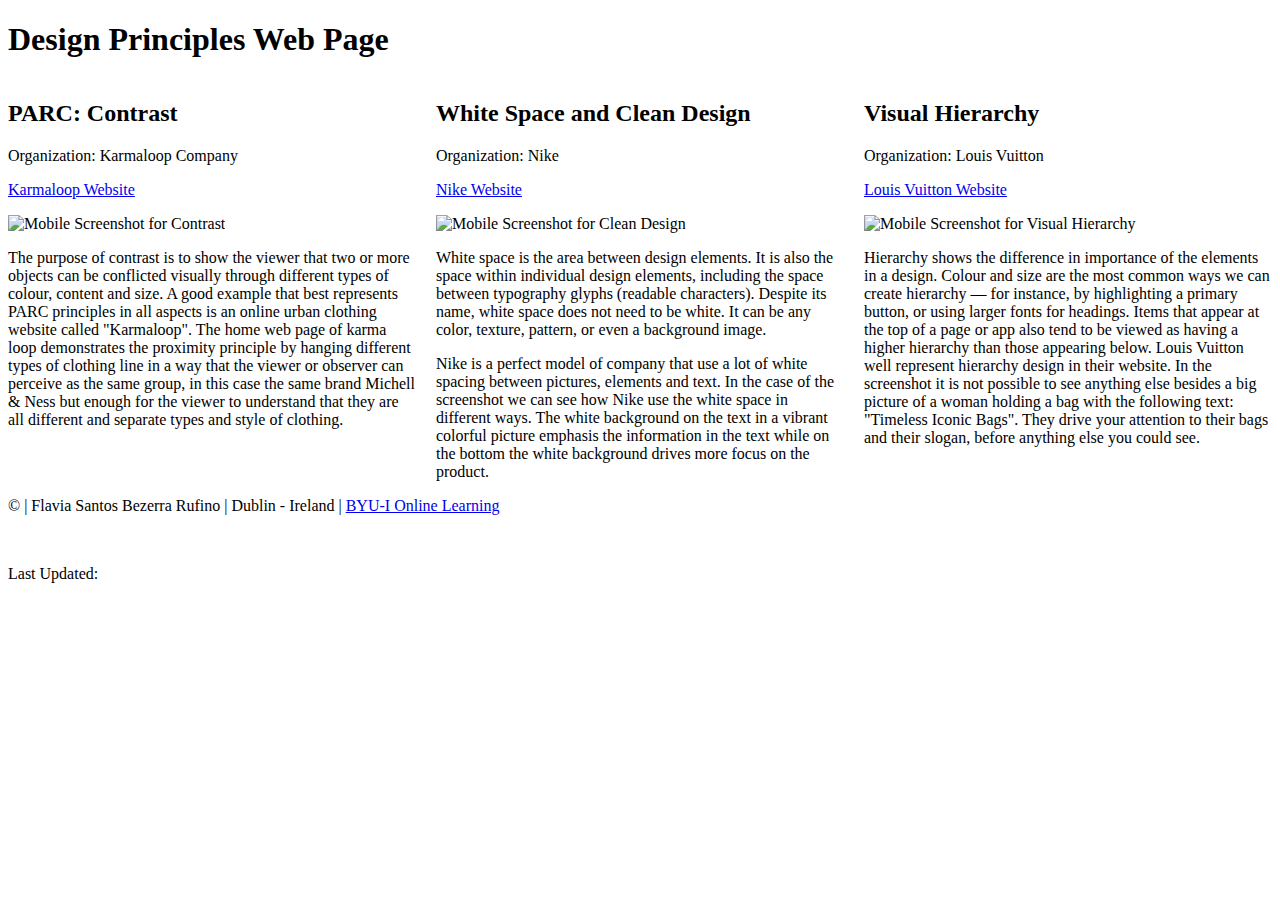
==== lesson2/design-principles.html @ d7d31a0d "favicon added" ====
<!DOCTYPE html>
<html lang="en-US">
<head>
    <meta charset="UTF-8">
    <meta name="viewport" content="width=device-width, initial-scale=1">
    <meta name="description" content="Design Principles Web Page">
    <style>
      .grid-container {
            display: grid;
            grid-template-columns: repeat(3, 1fr);
            gap: 20px;
        }

        .topic {
            padding: 20px;
            background-color: #f2f2f2;
            border: 1px solid #ccc;
            text-align: center;
            font-size: 18px;
        }   
    </style>
    <title>Design Principles Web Page</title>
    <link rel="stylesheet" href="wdd230/lesson2/styles/css">
    <link rel="stylesheet" href="wdd230/lesson2/styles/normalize.css">
    <link rel="stylesheet" href="wdd230/lesson2/styles/medium.css">
    <link rel="stylesheet" href="wdd230/lesson2/styles/base.css">
    <link rel="stylesheet" href="wdd230/lesson2/styles/small.css">
</head>
<body>
    <header>
        <h1>Design Principles Web Page</h1>
    </header>
    <main>
        <div class="grid-container">
<div class="card">
    <h2>PARC: Contrast</h2>
    <p>Organization: Karmaloop Company</p>
    <p><a href="https://www.karmaloop.com" target="_blank">Karmaloop Website</a></p>
    <img src="wdd230\lesson2\images\karmaloop_contrast.jpg" alt="Mobile Screenshot for Contrast">
    <p>The purpose of contrast is to show the viewer that two or more objects can be conflicted visually through different types of colour, content and size.
       A good example that best represents PARC principles in all aspects is an online urban clothing website called "Karmaloop".
       The home web page of karma loop demonstrates the proximity principle by hanging different types of clothing line in a way that the viewer or observer can perceive as the same group, in this case the same brand Michell & Ness but enough for the viewer to understand that they are all different and separate types and style of clothing.
    </p>
</div>

<div class="card">
    <h2>White Space and Clean Design</h2>
    <p>Organization: Nike</p>
    <p><a href="https://www.nike.com/ie" target="_blank">Nike Website</a></p>
    <img src="wdd230\lesson2\images\nike_white_space.jpg" alt="Mobile Screenshot for Clean Design">
    <p>White space is the area between design elements. It is also the space within individual design elements, including the space between typography glyphs (readable characters). Despite its name, white space does not need to be white. It can be any color, texture, pattern, or even a background image.</p>
       Nike is a perfect model of company that use a lot of white spacing between pictures, elements and text.
       In the case of the screenshot we can see how Nike use the white space in different ways. The white background on the text in a vibrant colorful picture emphasis the information in the text while on the bottom the white background drives more focus on the product.
</div>

<div class="card">
    <h2>Visual Hierarchy</h2>
    <p>Organization: Louis Vuitton</p>
    <p><a href="https://en.louisvuitton.com/" target="_blank">Louis Vuitton Website</a></p>
    <img src="wdd230\lesson2\images\louis_vuitton_hierarchy.jpg" alt="Mobile Screenshot for Visual Hierarchy">
    <p>Hierarchy shows the difference in importance of the elements in a design. Colour and size are the most common ways we can create hierarchy — for instance, by highlighting a primary button, or using larger fonts for headings. Items that appear at the top of a page or app also tend to be viewed as having a higher hierarchy than those appearing below.
       Louis Vuitton well represent hierarchy design in their website. In the screenshot it is not possible to see anything else besides a big picture of a woman holding a bag with the following text: "Timeless Iconic Bags". They drive your attention to their bags and their slogan, before anything else you could see.  
    </p>
</div>
        
    </main>
    <footer>
        <p>&copy; <span id="year"></span> | Flavia Santos Bezerra Rufino | Dublin - Ireland | <a href="http://www.byui.edu/online/" target="_blank">BYU-I Online Learning</a></p><br>
        <p class="LastModified">Last Updated: <span id="updated"></span></p>
        <script src="scripts/getdates.js"></script>
    </footer>
</body>
</html>
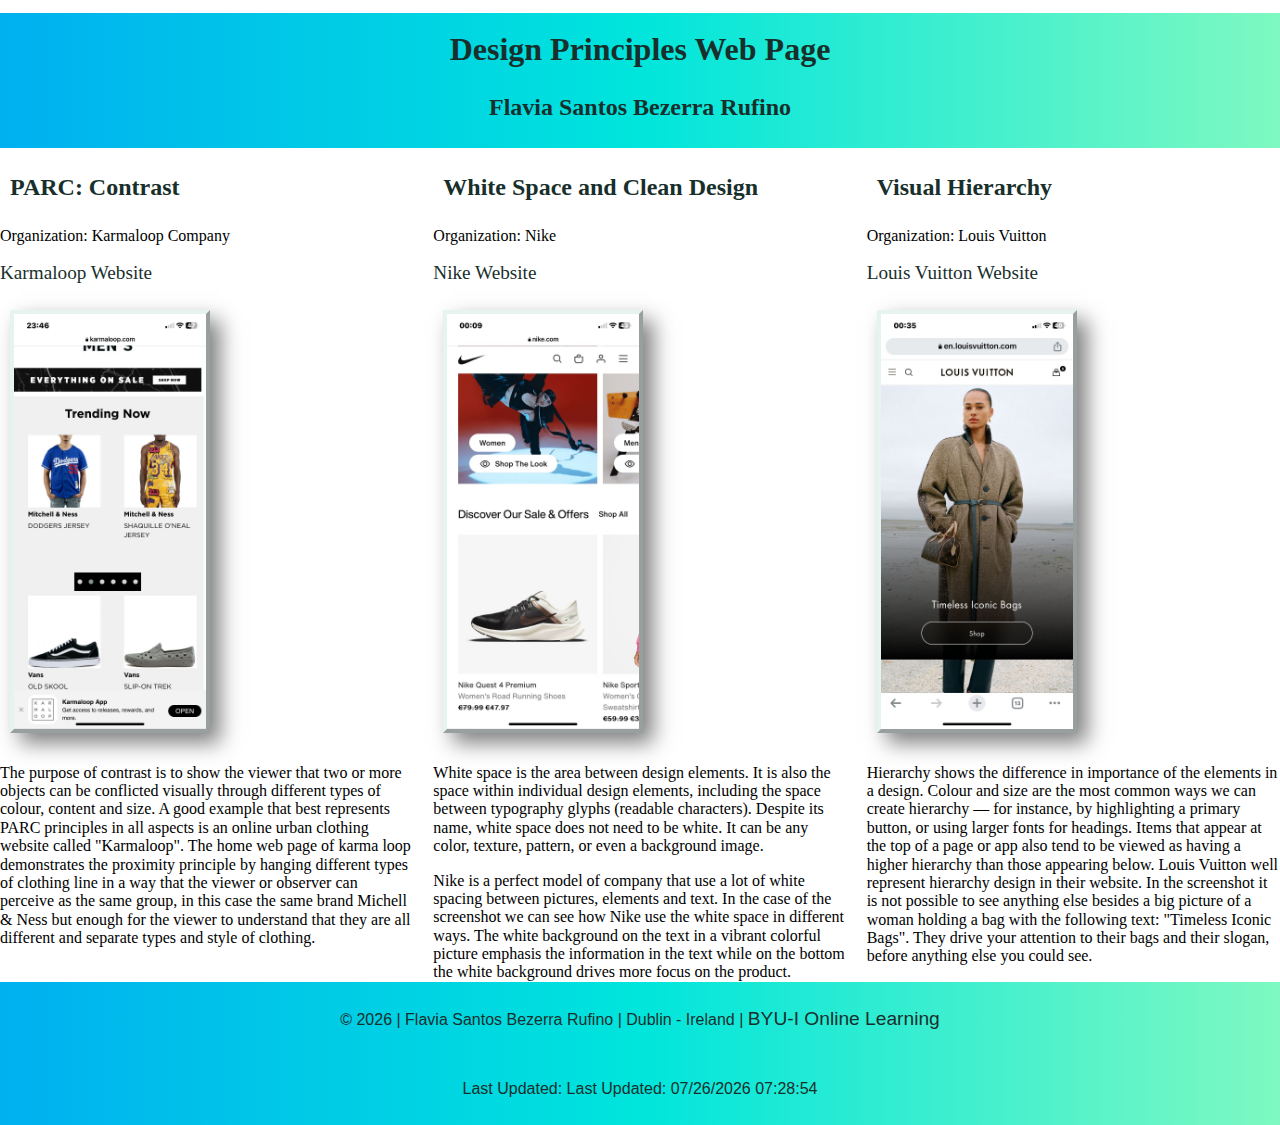
==== commit 93c5f7f2: "up" ====
--- a/lesson2/design-principles.html
+++ b/lesson2/design-principles.html
@@ -5,30 +5,34 @@
     <meta name="viewport" content="width=device-width, initial-scale=1">
     <meta name="description" content="Design Principles Web Page">
     <style>
-      .grid-container {
-            display: grid;
+        .grid-container {
+            box-sizing: border-box;
+            display: ruby-base-container;
             grid-template-columns: repeat(3, 1fr);
             gap: 20px;
         }
 
         .topic {
             padding: 20px;
-            background-color: #f2f2f2;
-            border: 1px solid #ccc;
+            background-color: #0e0a0a;
+            border: 1px solid #0f0808;
             text-align: center;
             font-size: 18px;
         }   
     </style>
     <title>Design Principles Web Page</title>
-    <link rel="stylesheet" href="wdd230/lesson2/styles/css">
-    <link rel="stylesheet" href="wdd230/lesson2/styles/normalize.css">
-    <link rel="stylesheet" href="wdd230/lesson2/styles/medium.css">
-    <link rel="stylesheet" href="wdd230/lesson2/styles/base.css">
-    <link rel="stylesheet" href="wdd230/lesson2/styles/small.css">
+    <link rel="icon" type="image/x-icon" href="images/favicon.ico">
+    <link rel="stylesheet" href="styles/css.css">
+    <link rel="stylesheet" href="styles/normalize.css">
+    <link rel="stylesheet" href="styles/medium.css">
+    <link rel="stylesheet" href="styles/base.css">
+    <link rel="stylesheet" href="styles/small.css">
+    <link href="https://fonts.googleapis.com/css2?family=Fraunces:wght@400;700&display=swap" rel="stylesheet">
 </head>
 <body>
     <header>
         <h1>Design Principles Web Page</h1>
+        <h2>Flavia Santos Bezerra Rufino</h2>
     </header>
     <main>
         <div class="grid-container">
@@ -36,7 +40,7 @@
     <h2>PARC: Contrast</h2>
     <p>Organization: Karmaloop Company</p>
     <p><a href="https://www.karmaloop.com" target="_blank">Karmaloop Website</a></p>
-    <img src="wdd230\lesson2\images\karmaloop_contrast.jpg" alt="Mobile Screenshot for Contrast">
+    <img src="images/karmaloop_contrast.jpg" alt="Mobile Screenshot for Contrast">
     <p>The purpose of contrast is to show the viewer that two or more objects can be conflicted visually through different types of colour, content and size.
        A good example that best represents PARC principles in all aspects is an online urban clothing website called "Karmaloop".
        The home web page of karma loop demonstrates the proximity principle by hanging different types of clothing line in a way that the viewer or observer can perceive as the same group, in this case the same brand Michell & Ness but enough for the viewer to understand that they are all different and separate types and style of clothing.
@@ -47,7 +51,7 @@
     <h2>White Space and Clean Design</h2>
     <p>Organization: Nike</p>
     <p><a href="https://www.nike.com/ie" target="_blank">Nike Website</a></p>
-    <img src="wdd230\lesson2\images\nike_white_space.jpg" alt="Mobile Screenshot for Clean Design">
+    <img src="images/nike_white_space.jpg" alt="Mobile Screenshot for Clean Design">
     <p>White space is the area between design elements. It is also the space within individual design elements, including the space between typography glyphs (readable characters). Despite its name, white space does not need to be white. It can be any color, texture, pattern, or even a background image.</p>
        Nike is a perfect model of company that use a lot of white spacing between pictures, elements and text.
        In the case of the screenshot we can see how Nike use the white space in different ways. The white background on the text in a vibrant colorful picture emphasis the information in the text while on the bottom the white background drives more focus on the product.
@@ -57,7 +61,7 @@
     <h2>Visual Hierarchy</h2>
     <p>Organization: Louis Vuitton</p>
     <p><a href="https://en.louisvuitton.com/" target="_blank">Louis Vuitton Website</a></p>
-    <img src="wdd230\lesson2\images\louis_vuitton_hierarchy.jpg" alt="Mobile Screenshot for Visual Hierarchy">
+    <img src="images/louis_vuitton_hierarchy.jpg" alt="Mobile Screenshot for Visual Hierarchy">
     <p>Hierarchy shows the difference in importance of the elements in a design. Colour and size are the most common ways we can create hierarchy — for instance, by highlighting a primary button, or using larger fonts for headings. Items that appear at the top of a page or app also tend to be viewed as having a higher hierarchy than those appearing below.
        Louis Vuitton well represent hierarchy design in their website. In the screenshot it is not possible to see anything else besides a big picture of a woman holding a bag with the following text: "Timeless Iconic Bags". They drive your attention to their bags and their slogan, before anything else you could see.  
     </p>
--- a/lesson2/styles/medium.css
+++ b/lesson2/styles/medium.css
@@ -0,0 +1,11 @@
+@media only screen and (max-width: 600px) and (min-width: 400px)  {
+    h1{
+        font-size: 2.5rem;
+    }
+    h2{
+        font-size: 1.5rem;
+    }
+    img{
+        float: right;
+    }  
+}--- a/lesson2/styles/base.css
+++ b/lesson2/styles/base.css
@@ -0,0 +1,55 @@
+@import url('normalize.css');
+
+.box {
+  padding: 20px; 
+  background-color: #f2f2f2;
+  border: 1px solid #ccc;
+  box-shadow: 0 4px 6px rgba(0, 0, 0, 0.1);
+  border-radius: 5vmax;
+}
+
+.grid-container {
+  display: grid;
+  grid-template-columns: repeat(3, 1fr);
+  gap: 20px; 
+}
+
+
+nav {
+  background-color: #007bff;
+  display: flex; 
+  justify-content: center; 
+  align-items: center; 
+}
+
+nav ul {
+  list-style-type: none;
+  padding: 0;
+  text-align: center;
+}
+
+nav li {
+  margin-right: 10px;
+}
+
+nav a {
+  text-decoration: none;
+  color: #fff;
+  font-weight: bold;
+}
+
+  @media screen and (max-device-width:992px), screen and (max-width:992px) {
+    .100pc {
+    Width: 100%!important;
+    }
+    }
+  nav ul {
+    text-align: left;
+    padding-top: 10px;
+  }
+
+  nav li {
+    display: block;
+    margin: 10px 0;
+  }
+}--- a/lesson2/styles/small.css
+++ b/lesson2/styles/small.css
@@ -0,0 +1,73 @@
+*{
+    box-sizing: border-box;
+}
+
+:root{
+    --gradient: linear-gradient(90deg, #00B0F0, #00E5DC, #7EF9C1);
+    --color1: #00B0F0;
+    --color2: #00E5DC;
+    --color3: #7EF9C1;
+    --fontcolor: #182F2C;
+}
+body{
+    max-width: 400x;
+    margin: 0 auto;
+}
+h1, 
+h2{
+    font-family: 'DM Serif Display', serif;
+    color: var(--fontcolor);
+}
+h2{
+    margin-top: 1rem;
+    font-size: 1.5rem; 
+    padding: 10px;
+    margin-bottom: 0;
+}
+header{
+    background-image: var(--gradient);
+    height: auto;
+    margin-top: 1%;
+    padding: 1rem;
+    text-align: center;
+}
+h1{
+    font-size: 2rem;
+    margin: 0.15rem;
+}
+footer{
+    background-image: var(--gradient);
+    font-family: 'Roboto', sans-serif;
+    color: var(--fontcolor); 
+    text-align: center;
+    height: auto;
+    padding: 10px;
+}
+ul{
+    margin: 0 0 5% 0;
+
+}
+ul li{
+    list-style-type: none;
+    font-size: 1.2rem;
+    font-family: 'Roboto', sans-serif;
+}
+a{
+   width: 200px;
+   text-decoration: none;
+    color: var(--fontcolor);
+   font-size: 1.2rem;
+}
+a:hover{
+    background-color: var(--color1);
+    color: white;
+}
+img{
+    align-items: center;
+    width: 200px;
+    margin: 10px;
+    border: 4px solid;
+    border-style: outset;
+    border-color: #E6F4F1;
+    box-shadow: 10px 10px 20px rgba(0, 0, 0, 0.5);
+}